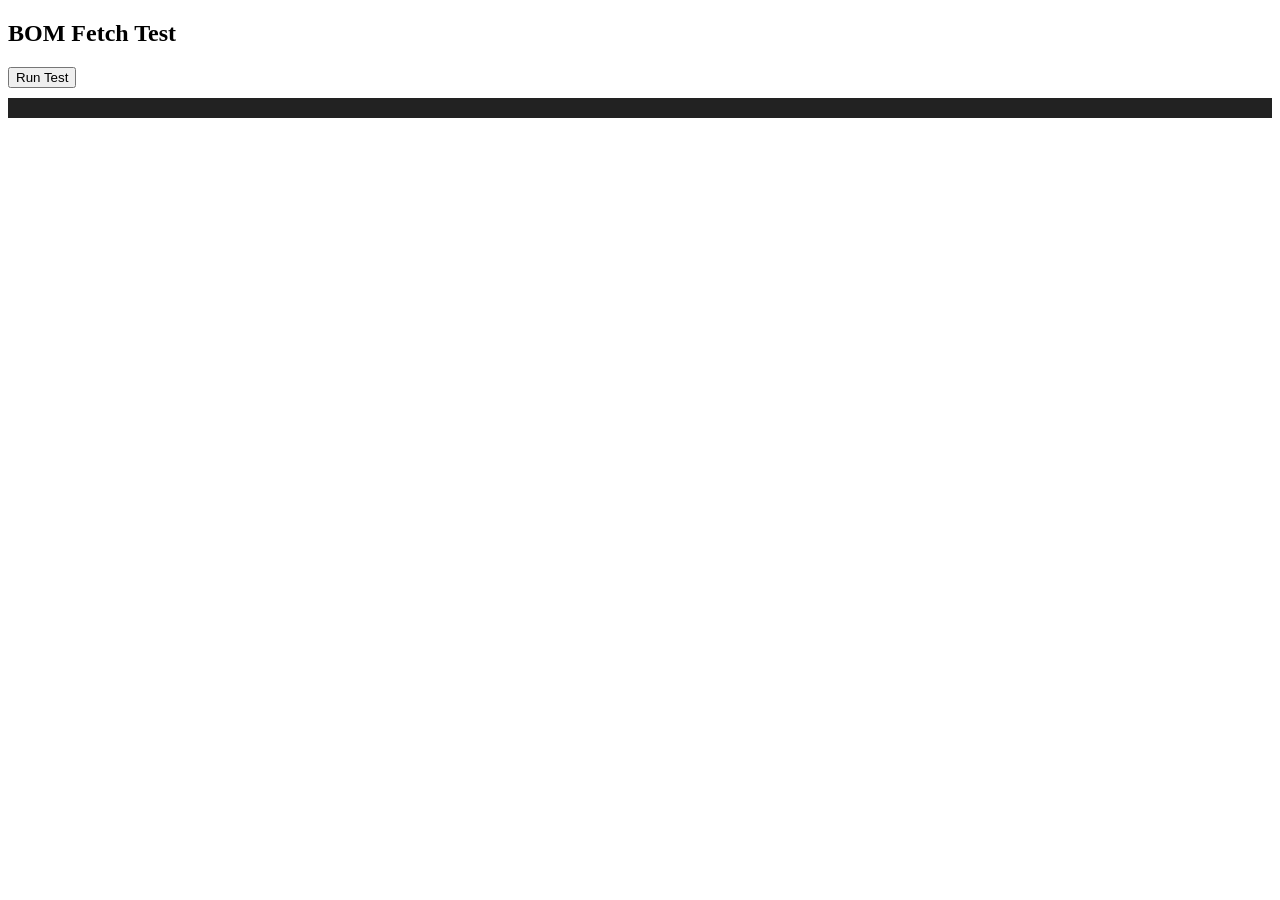
==== test.html @ 09e48233 "Create test.html" ====
<!DOCTYPE html>
<html>
<head>
<meta charset="UTF-8">
<title>BOM Fetch Test</title>
</head>
<body>

<h2>BOM Fetch Test</h2>

<button onclick="testFetch()">Run Test</button>

<pre id="output" style="white-space: pre-wrap; background:#222; color:#0f0; padding:10px; margin-top:10px;"></pre>

<script>
async function tryFetch(label, url) {
  const out = document.getElementById("output");
  out.textContent += `\n=== ${label} ===\nURL: ${url}\n`;

  try {
    const res = await fetch(url);
    out.textContent += `Status: ${res.status}\n`;

    const text = await res.text();
    out.textContent += text.slice(0, 500) + "\n...\n";
  } catch (err) {
    out.textContent += "ERROR: " + err + "\n";
  }
}

function testFetch() {
  document.getElementById("output").textContent = "Running tests...\n";

  // 1. Direct BOM (likely to fail due to CORS)
  tryFetch("Direct BOM", "https://www.bom.gov.au/fwo/IDQ60920.xml");

  // 2. AllOrigins proxy
  tryFetch("AllOrigins", "https://api.allorigins.win/raw?url=https://www.bom.gov.au/fwo/IDQ60920.xml");

  // 3. corsproxy.io
  tryFetch("corsproxy.io", "https://corsproxy.io/?https://www.bom.gov.au/fwo/IDQ60920.xml");
}
</script>

</body>
</html>
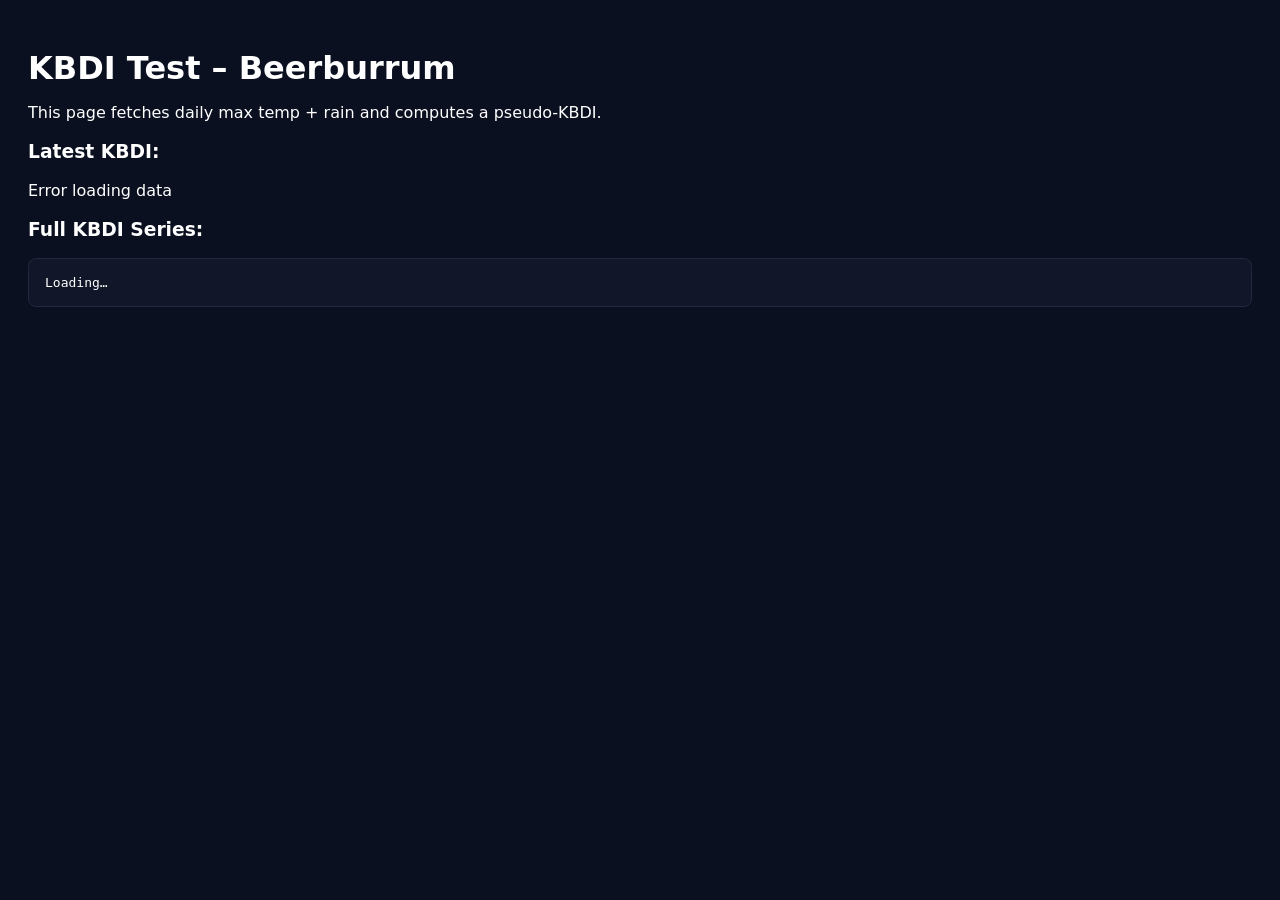
==== commit b28e0c27: "Create test.html" ====
--- a/test.html
+++ b/test.html
@@ -1,45 +1,141 @@
 <!DOCTYPE html>
-<html>
+<html lang="en">
 <head>
 <meta charset="UTF-8">
-<title>BOM Fetch Test</title>
+<title>KBDI Test – Beerburrum</title>
+<meta name="viewport" content="width=device-width, initial-scale=1">
+<style>
+  body {
+    font-family: system-ui, sans-serif;
+    background: #0b1020;
+    color: #fff;
+    padding: 20px;
+  }
+  h1 { margin-bottom: 0.5rem; }
+  pre {
+    background: #111628;
+    padding: 1rem;
+    border-radius: 8px;
+    overflow-x: auto;
+    border: 1px solid #222842;
+  }
+</style>
 </head>
 <body>
 
-<h2>BOM Fetch Test</h2>
+<h1>KBDI Test – Beerburrum</h1>
+<p>This page fetches daily max temp + rain and computes a pseudo‑KBDI.</p>
 
-<button onclick="testFetch()">Run Test</button>
+<h3>Latest KBDI:</h3>
+<div id="kbdi-latest">Loading…</div>
 
-<pre id="output" style="white-space: pre-wrap; background:#222; color:#0f0; padding:10px; margin-top:10px;"></pre>
+<h3>Full KBDI Series:</h3>
+<pre id="kbdi-series">Loading…</pre>
 
 <script>
-async function tryFetch(label, url) {
-  const out = document.getElementById("output");
-  out.textContent += `\n=== ${label} ===\nURL: ${url}\n`;
+// -------------------------------
+// 1. Fetch daily data (archive API)
+// -------------------------------
+async function fetchDailyForKBDI() {
+  const lat = -26.95;
+  const lon = 153.06;
 
-  try {
-    const res = await fetch(url);
-    out.textContent += `Status: ${res.status}\n`;
+  // Pull last 120 days for testing
+  const end = new Date();
+  const start = new Date();
+  start.setDate(end.getDate() - 120);
 
-    const text = await res.text();
-    out.textContent += text.slice(0, 500) + "\n...\n";
-  } catch (err) {
-    out.textContent += "ERROR: " + err + "\n";
-  }
+  const fmt = d => d.toISOString().split("T")[0];
+
+  const url = "https://archive-api.open-meteo.com/v1/archive?" +
+    new URLSearchParams({
+      latitude: lat,
+      longitude: lon,
+      start_date: fmt(start),
+      end_date: fmt(end),
+      daily: "temperature_2m_max,precipitation_sum",
+      timezone: "Australia/Brisbane"
+    });
+
+  const res = await fetch(url);
+  if (!res.ok) throw new Error("Archive fetch failed");
+  const data = await res.json();
+
+  return {
+    dates: data.daily.time,
+    tmax: data.daily.temperature_2m_max,
+    rain: data.daily.precipitation_sum
+  };
 }
 
-function testFetch() {
-  document.getElementById("output").textContent = "Running tests...\n";
+// -------------------------------
+// 2. Pseudo‑KBDI daily step
+// -------------------------------
+function stepKBDI(prev, tmax, rainMm) {
+  let k = prev;
 
-  // 1. Direct BOM (likely to fail due to CORS)
-  tryFetch("Direct BOM", "https://www.bom.gov.au/fwo/IDQ60920.xml");
+  // Drying: hotter days dry faster
+  const drying = Math.max(0, (tmax - 5) * 0.25); // ~0–10/day
+  k += drying;
 
-  // 2. AllOrigins proxy
-  tryFetch("AllOrigins", "https://api.allorigins.win/raw?url=https://www.bom.gov.au/fwo/IDQ60920.xml");
+  // Wetting: ignore first 2 mm, then reduce KBDI
+  if (rainMm > 2) {
+    const effective = rainMm - 2;
+    const wetting = effective * 1.5; // 1.5 units per mm
+    k -= wetting;
+  }
 
-  // 3. corsproxy.io
-  tryFetch("corsproxy.io", "https://corsproxy.io/?https://www.bom.gov.au/fwo/IDQ60920.xml");
+  // Clamp
+  if (k < 0) k = 0;
+  if (k > 200) k = 200;
+
+  return k;
 }
+
+// -------------------------------
+// 3. Build KBDI series
+// -------------------------------
+function buildKBDI(dates, tmaxArr, rainArr) {
+  const kbdi = new Array(dates.length).fill(0);
+
+  // Find last "reset" event: rain >= 150 mm in a day
+  let resetIndex = 0;
+  for (let i = 0; i < rainArr.length; i++) {
+    if (rainArr[i] >= 150) resetIndex = i;
+  }
+
+  // Start near zero after the soaking event
+  kbdi[resetIndex] = 5;
+
+  // Step forward
+  for (let i = resetIndex + 1; i < dates.length; i++) {
+    kbdi[i] = stepKBDI(kbdi[i - 1], tmaxArr[i], rainArr[i]);
+  }
+
+  return kbdi;
+}
+
+// -------------------------------
+// 4. Run everything
+// -------------------------------
+(async () => {
+  try {
+    const daily = await fetchDailyForKBDI();
+    const kbdi = buildKBDI(daily.dates, daily.tmax, daily.rain);
+
+    const latest = kbdi[kbdi.length - 1];
+
+    document.getElementById("kbdi-latest").textContent =
+      latest.toFixed(1);
+
+    document.getElementById("kbdi-series").textContent =
+      kbdi.map((v, i) => `${daily.dates[i]}  →  ${v.toFixed(1)}`).join("\n");
+
+  } catch (err) {
+    document.getElementById("kbdi-latest").textContent = "Error loading data";
+    console.error(err);
+  }
+})();
 </script>
 
 </body>
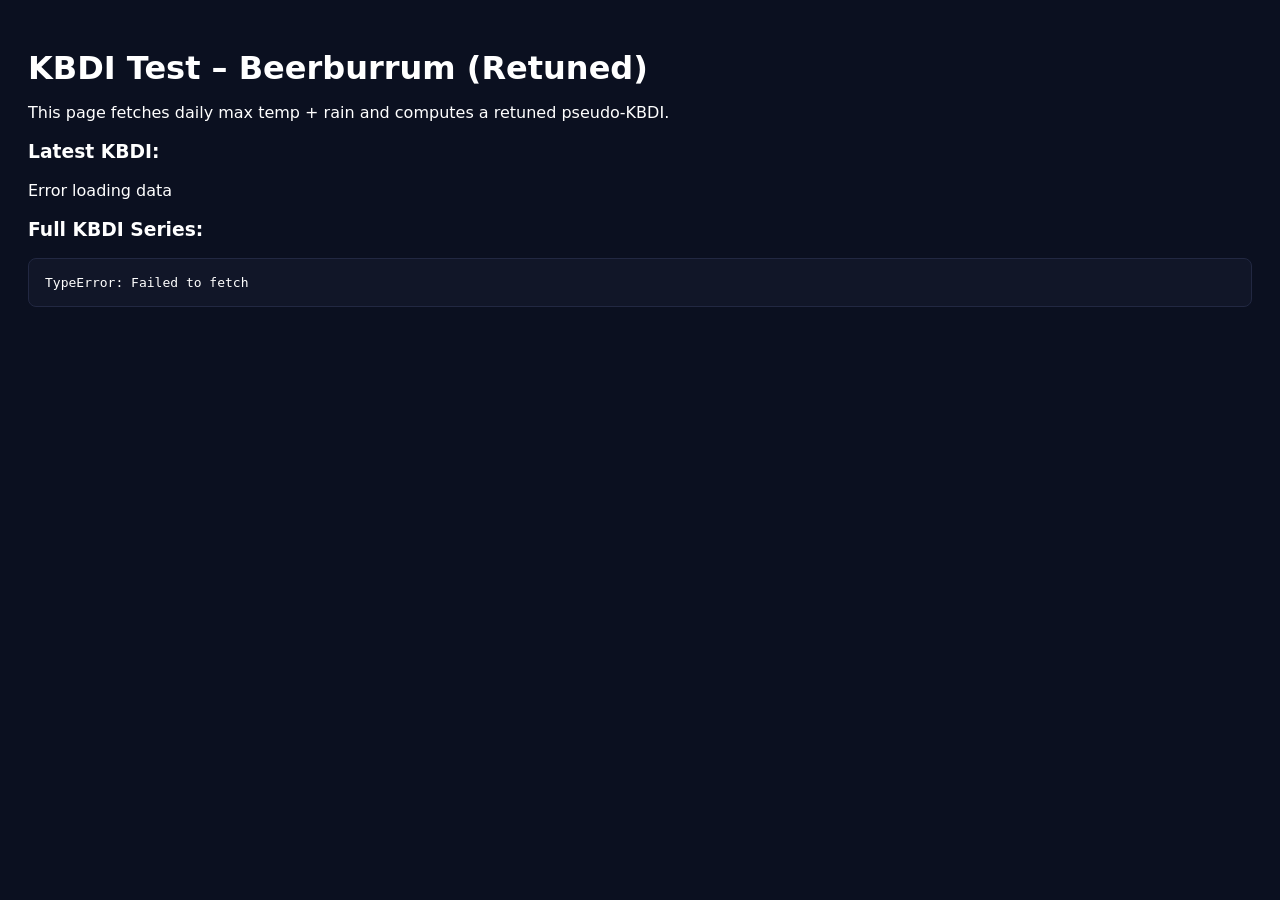
==== commit 36df1478: "Update test.html" ====
--- a/test.html
+++ b/test.html
@@ -2,7 +2,7 @@
 <html lang="en">
 <head>
 <meta charset="UTF-8">
-<title>KBDI Test – Beerburrum</title>
+<title>KBDI Test – Beerburrum (Retuned)</title>
 <meta name="viewport" content="width=device-width, initial-scale=1">
 <style>
   body {
@@ -23,8 +23,8 @@
 </head>
 <body>
 
-<h1>KBDI Test – Beerburrum</h1>
-<p>This page fetches daily max temp + rain and computes a pseudo‑KBDI.</p>
+<h1>KBDI Test – Beerburrum (Retuned)</h1>
+<p>This page fetches daily max temp + rain and computes a retuned pseudo‑KBDI.</p>
 
 <h3>Latest KBDI:</h3>
 <div id="kbdi-latest">Loading…</div>
@@ -40,7 +40,7 @@
   const lat = -26.95;
   const lon = 153.06;
 
-  // Pull last 120 days for testing
+  // Last 120 days for testing
   const end = new Date();
   const start = new Date();
   start.setDate(end.getDate() - 120);
@@ -58,7 +58,7 @@
     });
 
   const res = await fetch(url);
-  if (!res.ok) throw new Error("Archive fetch failed");
+  if (!res.ok) throw new Error("Archive fetch failed: " + res.status);
   const data = await res.json();
 
   return {
@@ -69,19 +69,19 @@
 }
 
 // -------------------------------
-// 2. Pseudo‑KBDI daily step
+// 2. Retuned pseudo‑KBDI daily step
 // -------------------------------
 function stepKBDI(prev, tmax, rainMm) {
   let k = prev;
 
-  // Drying: hotter days dry faster
-  const drying = Math.max(0, (tmax - 5) * 0.25); // ~0–10/day
+  // Drying: softened rate so KBDI doesn't climb too fast
+  const drying = Math.max(0, (tmax - 8) * 0.18); // was (tmax - 5) * 0.25
   k += drying;
 
-  // Wetting: ignore first 2 mm, then reduce KBDI
-  if (rainMm > 2) {
-    const effective = rainMm - 2;
-    const wetting = effective * 1.5; // 1.5 units per mm
+  // Wetting: let rain pull harder, and start biting earlier
+  if (rainMm > 1) {                 // was > 2
+    const effective = rainMm - 1;   // was rainMm - 2
+    const wetting = effective * 2.0; // was 1.5
     k -= wetting;
   }
 
@@ -104,12 +104,16 @@
     if (rainArr[i] >= 150) resetIndex = i;
   }
 
-  // Start near zero after the soaking event
-  kbdi[resetIndex] = 5;
+  // Start very close to zero after the soaking event
+  kbdi[resetIndex] = 2; // was 5
 
-  // Step forward
+  // Step forward with logging
   for (let i = resetIndex + 1; i < dates.length; i++) {
     kbdi[i] = stepKBDI(kbdi[i - 1], tmaxArr[i], rainArr[i]);
+    console.log(
+      `${dates[i]} | Tmax=${tmaxArr[i]}°C | ` +
+      `Rain=${rainArr[i]}mm | KBDI=${kbdi[i].toFixed(1)}`
+    );
   }
 
   return kbdi;
@@ -133,6 +137,7 @@
 
   } catch (err) {
     document.getElementById("kbdi-latest").textContent = "Error loading data";
+    document.getElementById("kbdi-series").textContent = String(err);
     console.error(err);
   }
 })();
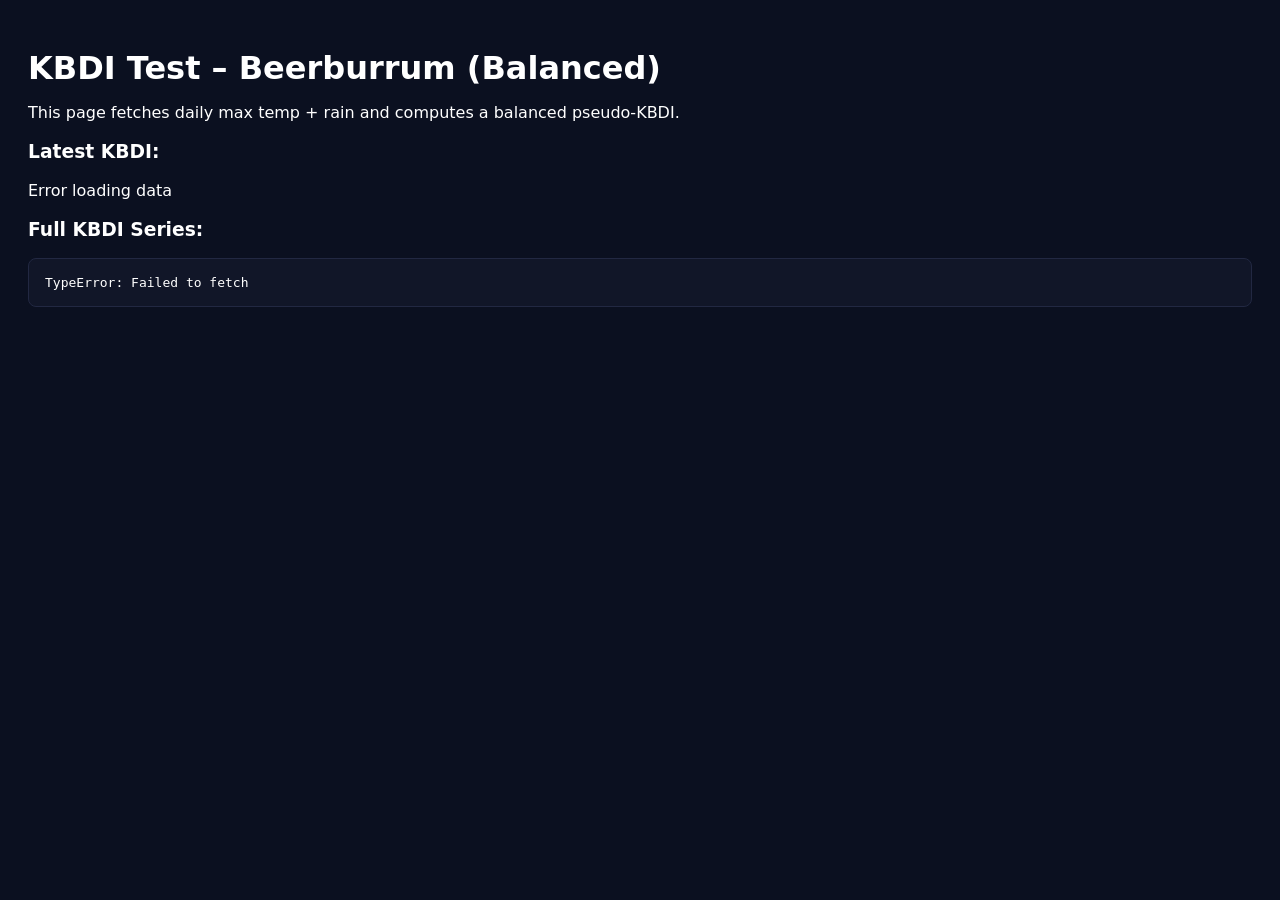
==== commit 6ba4a6dc: "Update test.html" ====
--- a/test.html
+++ b/test.html
@@ -2,7 +2,7 @@
 <html lang="en">
 <head>
 <meta charset="UTF-8">
-<title>KBDI Test – Beerburrum (Retuned)</title>
+<title>KBDI Test – Beerburrum (Balanced)</title>
 <meta name="viewport" content="width=device-width, initial-scale=1">
 <style>
   body {
@@ -23,8 +23,8 @@
 </head>
 <body>
 
-<h1>KBDI Test – Beerburrum (Retuned)</h1>
-<p>This page fetches daily max temp + rain and computes a retuned pseudo‑KBDI.</p>
+<h1>KBDI Test – Beerburrum (Balanced)</h1>
+<p>This page fetches daily max temp + rain and computes a balanced pseudo‑KBDI.</p>
 
 <h3>Latest KBDI:</h3>
 <div id="kbdi-latest">Loading…</div>
@@ -69,19 +69,19 @@
 }
 
 // -------------------------------
-// 2. Retuned pseudo‑KBDI daily step
+// 2. Balanced pseudo‑KBDI daily step
 // -------------------------------
 function stepKBDI(prev, tmax, rainMm) {
   let k = prev;
 
-  // Drying: softened rate so KBDI doesn't climb too fast
-  const drying = Math.max(0, (tmax - 8) * 0.18); // was (tmax - 5) * 0.25
+  // Drying: moderate softening (between original and previous)
+  const drying = Math.max(0, (tmax - 6) * 0.22);
   k += drying;
 
-  // Wetting: let rain pull harder, and start biting earlier
-  if (rainMm > 1) {                 // was > 2
-    const effective = rainMm - 1;   // was rainMm - 2
-    const wetting = effective * 2.0; // was 1.5
+  // Wetting: slightly stronger than original, but not extreme
+  if (rainMm > 1) {
+    const effective = rainMm - 1;
+    const wetting = effective * 1.7;
     k -= wetting;
   }
 
@@ -104,8 +104,8 @@
     if (rainArr[i] >= 150) resetIndex = i;
   }
 
-  // Start very close to zero after the soaking event
-  kbdi[resetIndex] = 2; // was 5
+  // Start near zero after the soaking event
+  kbdi[resetIndex] = 3; // slightly above 0 for stability
 
   // Step forward with logging
   for (let i = resetIndex + 1; i < dates.length; i++) {
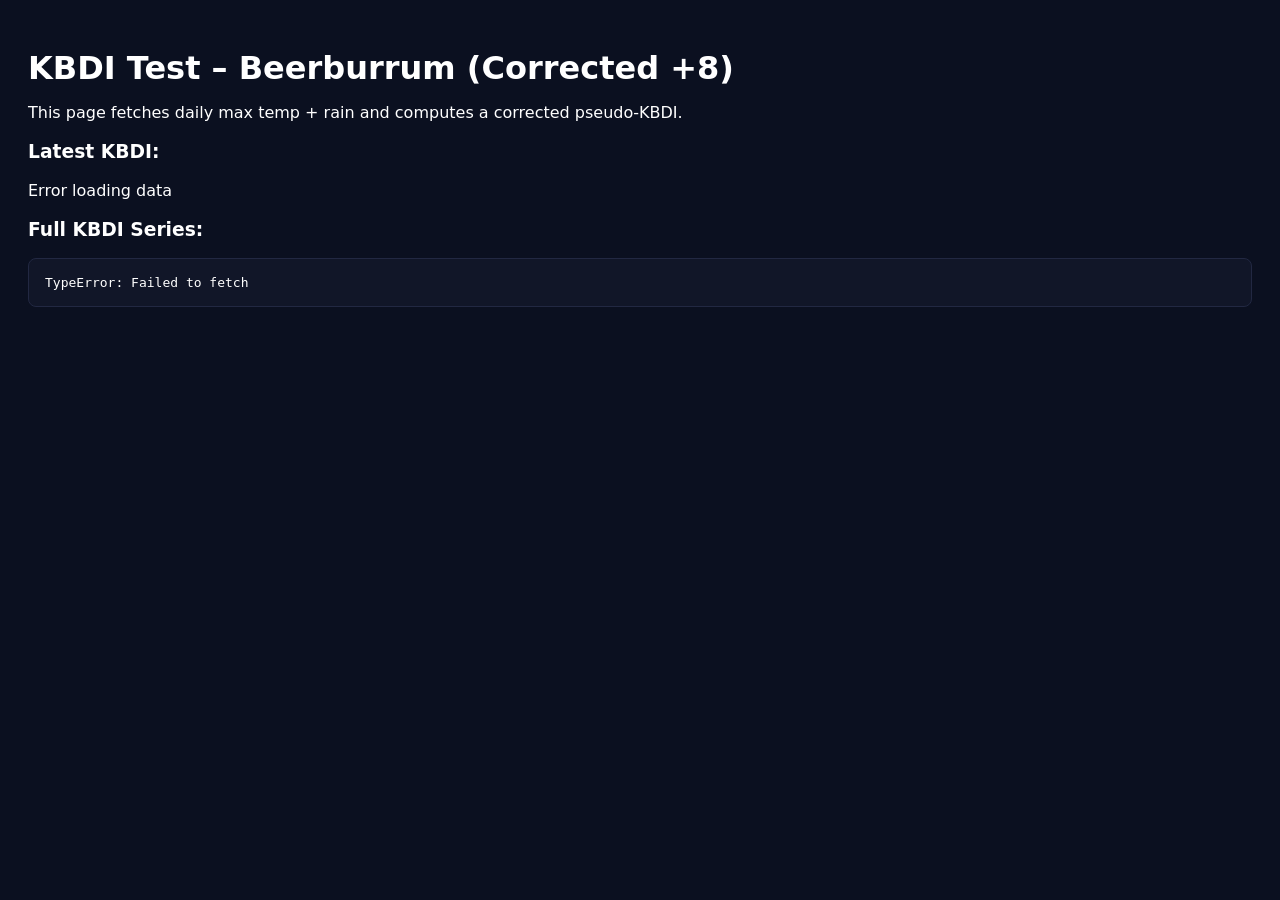
==== commit 51cf5456: "Update test.html" ====
--- a/test.html
+++ b/test.html
@@ -2,7 +2,7 @@
 <html lang="en">
 <head>
 <meta charset="UTF-8">
-<title>KBDI Test – Beerburrum (Balanced)</title>
+<title>KBDI Test – Beerburrum (Corrected +8)</title>
 <meta name="viewport" content="width=device-width, initial-scale=1">
 <style>
   body {
@@ -23,8 +23,8 @@
 </head>
 <body>
 
-<h1>KBDI Test – Beerburrum (Balanced)</h1>
-<p>This page fetches daily max temp + rain and computes a balanced pseudo‑KBDI.</p>
+<h1>KBDI Test – Beerburrum (Corrected +8)</h1>
+<p>This page fetches daily max temp + rain and computes a corrected pseudo‑KBDI.</p>
 
 <h3>Latest KBDI:</h3>
 <div id="kbdi-latest">Loading…</div>
@@ -40,7 +40,6 @@
   const lat = -26.95;
   const lon = 153.06;
 
-  // Last 120 days for testing
   const end = new Date();
   const start = new Date();
   start.setDate(end.getDate() - 120);
@@ -74,11 +73,11 @@
 function stepKBDI(prev, tmax, rainMm) {
   let k = prev;
 
-  // Drying: moderate softening (between original and previous)
+  // Drying: moderate softening
   const drying = Math.max(0, (tmax - 6) * 0.22);
   k += drying;
 
-  // Wetting: slightly stronger than original, but not extreme
+  // Wetting: slightly stronger than original
   if (rainMm > 1) {
     const effective = rainMm - 1;
     const wetting = effective * 1.7;
@@ -93,26 +92,23 @@
 }
 
 // -------------------------------
-// 3. Build KBDI series
+// 3. Build KBDI series (+8 correction)
 // -------------------------------
 function buildKBDI(dates, tmaxArr, rainArr) {
   const kbdi = new Array(dates.length).fill(0);
 
-  // Find last "reset" event: rain >= 150 mm in a day
   let resetIndex = 0;
   for (let i = 0; i < rainArr.length; i++) {
     if (rainArr[i] >= 150) resetIndex = i;
   }
 
-  // Start near zero after the soaking event
-  kbdi[resetIndex] = 3; // slightly above 0 for stability
+  // Corrected baseline: 3 → 11 (adds ~8 to entire curve)
+  kbdi[resetIndex] = 11;
 
-  // Step forward with logging
   for (let i = resetIndex + 1; i < dates.length; i++) {
     kbdi[i] = stepKBDI(kbdi[i - 1], tmaxArr[i], rainArr[i]);
     console.log(
-      `${dates[i]} | Tmax=${tmaxArr[i]}°C | ` +
-      `Rain=${rainArr[i]}mm | KBDI=${kbdi[i].toFixed(1)}`
+      `${dates[i]} | Tmax=${tmaxArr[i]}°C | Rain=${rainArr[i]}mm | KBDI=${kbdi[i].toFixed(1)}`
     );
   }
 
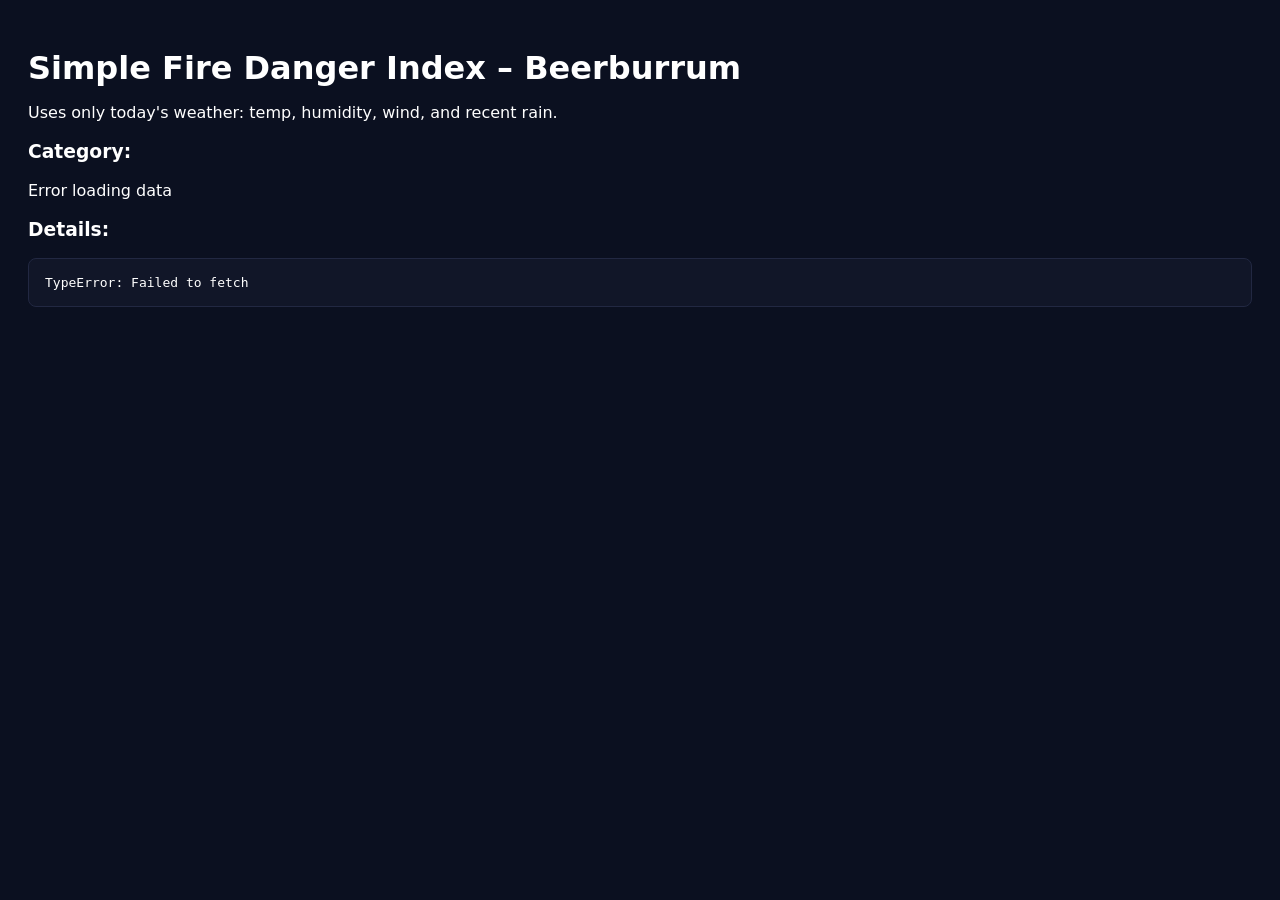
==== commit 07a0cf01: "Create test.html" ====
--- a/test.html
+++ b/test.html
@@ -2,7 +2,7 @@
 <html lang="en">
 <head>
 <meta charset="UTF-8">
-<title>KBDI Test – Beerburrum (Corrected +8)</title>
+<title>Simple Fire Danger Index – Beerburrum</title>
 <meta name="viewport" content="width=device-width, initial-scale=1">
 <style>
   body {
@@ -23,96 +23,101 @@
 </head>
 <body>
 
-<h1>KBDI Test – Beerburrum (Corrected +8)</h1>
-<p>This page fetches daily max temp + rain and computes a corrected pseudo‑KBDI.</p>
+<h1>Simple Fire Danger Index – Beerburrum</h1>
+<p>Uses only today's weather: temp, humidity, wind, and recent rain.</p>
 
-<h3>Latest KBDI:</h3>
-<div id="kbdi-latest">Loading…</div>
+<h3>Category:</h3>
+<div id="category">Loading…</div>
 
-<h3>Full KBDI Series:</h3>
-<pre id="kbdi-series">Loading…</pre>
+<h3>Details:</h3>
+<pre id="details">Loading…</pre>
 
 <script>
 // -------------------------------
-// 1. Fetch daily data (archive API)
+// 1. Fetch current weather + last 72h rain
 // -------------------------------
-async function fetchDailyForKBDI() {
+async function fetchWeather() {
   const lat = -26.95;
   const lon = 153.06;
 
-  const end = new Date();
-  const start = new Date();
-  start.setDate(end.getDate() - 120);
-
-  const fmt = d => d.toISOString().split("T")[0];
-
-  const url = "https://archive-api.open-meteo.com/v1/archive?" +
+  const nowUrl = "https://api.open-meteo.com/v1/forecast?" +
     new URLSearchParams({
       latitude: lat,
       longitude: lon,
-      start_date: fmt(start),
-      end_date: fmt(end),
-      daily: "temperature_2m_max,precipitation_sum",
+      current: "temperature_2m,relative_humidity_2m,wind_speed_10m",
       timezone: "Australia/Brisbane"
     });
 
-  const res = await fetch(url);
-  if (!res.ok) throw new Error("Archive fetch failed: " + res.status);
-  const data = await res.json();
+  const rainUrl = "https://archive-api.open-meteo.com/v1/archive?" +
+    new URLSearchParams({
+      latitude: lat,
+      longitude: lon,
+      start_date: getPastDate(3),
+      end_date: getPastDate(0),
+      daily: "precipitation_sum",
+      timezone: "Australia/Brisbane"
+    });
+
+  const [nowRes, rainRes] = await Promise.all([fetch(nowUrl), fetch(rainUrl)]);
+  const now = await nowRes.json();
+  const rain = await rainRes.json();
 
   return {
-    dates: data.daily.time,
-    tmax: data.daily.temperature_2m_max,
-    rain: data.daily.precipitation_sum
+    temp: now.current.temperature_2m,
+    rh: now.current.relative_humidity_2m,
+    wind: now.current.wind_speed_10m,
+    rain24: rain.daily.precipitation_sum.slice(-1)[0],
+    rain72: rain.daily.precipitation_sum.reduce((a, b) => a + b, 0)
   };
 }
 
-// -------------------------------
-// 2. Balanced pseudo‑KBDI daily step
-// -------------------------------
-function stepKBDI(prev, tmax, rainMm) {
-  let k = prev;
-
-  // Drying: moderate softening
-  const drying = Math.max(0, (tmax - 6) * 0.22);
-  k += drying;
-
-  // Wetting: slightly stronger than original
-  if (rainMm > 1) {
-    const effective = rainMm - 1;
-    const wetting = effective * 1.7;
-    k -= wetting;
-  }
-
-  // Clamp
-  if (k < 0) k = 0;
-  if (k > 200) k = 200;
-
-  return k;
+function getPastDate(days) {
+  const d = new Date();
+  d.setDate(d.getDate() - days);
+  return d.toISOString().split("T")[0];
 }
 
 // -------------------------------
-// 3. Build KBDI series (+8 correction)
+// 2. Simple Fire Danger Scoring
 // -------------------------------
-function buildKBDI(dates, tmaxArr, rainArr) {
-  const kbdi = new Array(dates.length).fill(0);
+function computeFireIndex(temp, rh, wind, rain24, rain72) {
+  let score = 0;
 
-  let resetIndex = 0;
-  for (let i = 0; i < rainArr.length; i++) {
-    if (rainArr[i] >= 150) resetIndex = i;
-  }
+  // Temperature
+  if (temp >= 35) score += 3;
+  else if (temp >= 30) score += 2;
+  else if (temp >= 20) score += 1;
 
-  // Corrected baseline: 3 → 11 (adds ~8 to entire curve)
-  kbdi[resetIndex] = 11;
+  // Wind
+  if (wind >= 45) score += 3;
+  else if (wind >= 30) score += 2;
+  else if (wind >= 15) score += 1;
 
-  for (let i = resetIndex + 1; i < dates.length; i++) {
-    kbdi[i] = stepKBDI(kbdi[i - 1], tmaxArr[i], rainArr[i]);
-    console.log(
-      `${dates[i]} | Tmax=${tmaxArr[i]}°C | Rain=${rainArr[i]}mm | KBDI=${kbdi[i].toFixed(1)}`
-    );
-  }
+  // Humidity
+  if (rh < 20) score += 3;
+  else if (rh < 40) score += 2;
+  else if (rh < 60) score += 1;
 
-  return kbdi;
+  // Rain reduction
+  if (rain24 > 0) score -= 2;
+  else if (rain72 > 0) score -= 1;
+
+  // Clamp
+  if (score < 0) score = 0;
+  if (score > 10) score = 10;
+
+  return score;
+}
+
+// -------------------------------
+// 3. Map score → category
+// -------------------------------
+function scoreToCategory(score) {
+  if (score <= 2) return "Low";
+  if (score <= 4) return "Moderate";
+  if (score <= 6) return "High";
+  if (score <= 8) return "Extreme";
+  return "Catastrophic";
 }
 
 // -------------------------------
@@ -120,20 +125,24 @@
 // -------------------------------
 (async () => {
   try {
-    const daily = await fetchDailyForKBDI();
-    const kbdi = buildKBDI(daily.dates, daily.tmax, daily.rain);
+    const w = await fetchWeather();
+    const score = computeFireIndex(w.temp, w.rh, w.wind, w.rain24, w.rain72);
+    const category = scoreToCategory(score);
 
-    const latest = kbdi[kbdi.length - 1];
+    document.getElementById("category").textContent = category;
 
-    document.getElementById("kbdi-latest").textContent =
-      latest.toFixed(1);
-
-    document.getElementById("kbdi-series").textContent =
-      kbdi.map((v, i) => `${daily.dates[i]}  →  ${v.toFixed(1)}`).join("\n");
+    document.getElementById("details").textContent =
+      `Temp: ${w.temp}°C\n` +
+      `Humidity: ${w.rh}%\n` +
+      `Wind: ${w.wind} km/h\n` +
+      `Rain (24h): ${w.rain24} mm\n` +
+      `Rain (72h): ${w.rain72} mm\n\n` +
+      `Score: ${score}\n` +
+      `Category: ${category}`;
 
   } catch (err) {
-    document.getElementById("kbdi-latest").textContent = "Error loading data";
-    document.getElementById("kbdi-series").textContent = String(err);
+    document.getElementById("category").textContent = "Error loading data";
+    document.getElementById("details").textContent = String(err);
     console.error(err);
   }
 })();
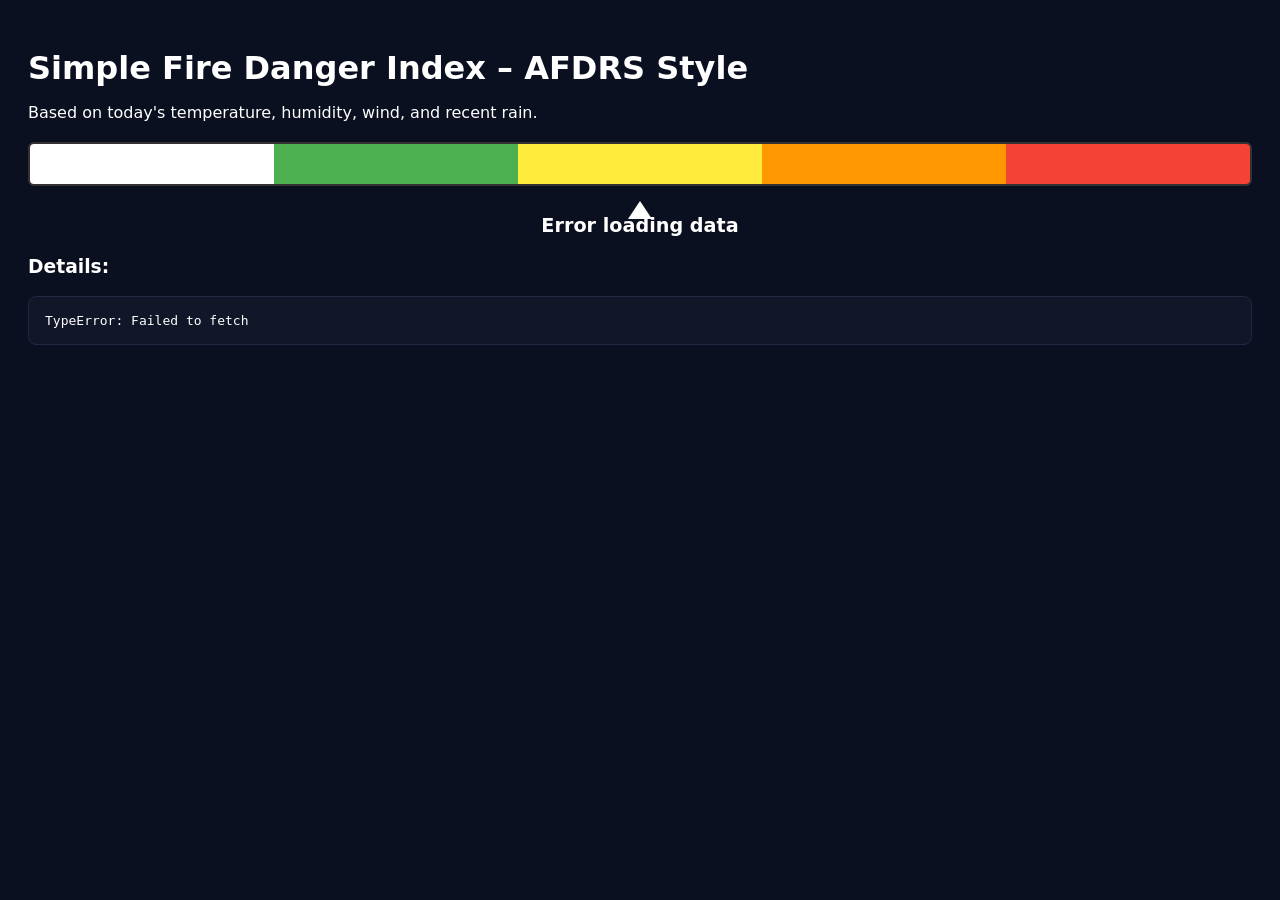
==== commit c453f5bf: "Update test.html" ====
--- a/test.html
+++ b/test.html
@@ -2,7 +2,7 @@
 <html lang="en">
 <head>
 <meta charset="UTF-8">
-<title>Simple Fire Danger Index – Beerburrum</title>
+<title>Simple Fire Danger Index – AFDRS Style</title>
 <meta name="viewport" content="width=device-width, initial-scale=1">
 <style>
   body {
@@ -12,6 +12,44 @@
     padding: 20px;
   }
   h1 { margin-bottom: 0.5rem; }
+
+  /* Colour bar container */
+  .bar {
+    display: flex;
+    height: 40px;
+    margin: 20px 0;
+    border-radius: 6px;
+    overflow: hidden;
+    border: 2px solid #333;
+  }
+
+  .seg { flex: 1; }
+
+  .no-rating { background: #ffffff; }
+  .moderate  { background: #4CAF50; }
+  .high      { background: #FFEB3B; }
+  .extreme   { background: #FF9800; }
+  .cat       { background: #F44336; }
+
+  /* Pointer */
+  .pointer {
+    width: 0;
+    height: 0;
+    border-left: 12px solid transparent;
+    border-right: 12px solid transparent;
+    border-bottom: 18px solid #fff;
+    margin: 0 auto;
+    position: relative;
+    top: -5px;
+  }
+
+  .label {
+    text-align: center;
+    margin-top: -10px;
+    font-size: 1.2rem;
+    font-weight: bold;
+  }
+
   pre {
     background: #111628;
     padding: 1rem;
@@ -23,11 +61,23 @@
 </head>
 <body>
 
-<h1>Simple Fire Danger Index – Beerburrum</h1>
-<p>Uses only today's weather: temp, humidity, wind, and recent rain.</p>
-
-<h3>Category:</h3>
-<div id="category">Loading…</div>
+<h1>Simple Fire Danger Index – AFDRS Style</h1>
+<p>Based on today's temperature, humidity, wind, and recent rain.</p>
+
+<!-- Colour bar -->
+<div class="bar">
+  <div class="seg no-rating"></div>
+  <div class="seg moderate"></div>
+  <div class="seg high"></div>
+  <div class="seg extreme"></div>
+  <div class="seg cat"></div>
+</div>
+
+<!-- Pointer -->
+<div id="pointer" class="pointer"></div>
+
+<!-- Category label -->
+<div id="category" class="label">Loading…</div>
 
 <h3>Details:</h3>
 <pre id="details">Loading…</pre>
@@ -110,18 +160,34 @@
 }
 
 // -------------------------------
-// 3. Map score → category
+// 3. Map score → AFDRS category
 // -------------------------------
 function scoreToCategory(score) {
-  if (score <= 2) return "Low";
-  if (score <= 4) return "Moderate";
-  if (score <= 6) return "High";
-  if (score <= 8) return "Extreme";
+  if (score <= 1) return "No Rating";
+  if (score <= 3) return "Moderate";
+  if (score <= 5) return "High";
+  if (score <= 7) return "Extreme";
   return "Catastrophic";
 }
 
 // -------------------------------
-// 4. Run everything
+// 4. Move pointer to correct segment
+// -------------------------------
+function movePointer(category) {
+  const pointer = document.getElementById("pointer");
+  const positions = {
+    "No Rating": 10,
+    "Moderate": 30,
+    "High": 50,
+    "Extreme": 70,
+    "Catastrophic": 90
+  };
+  pointer.style.left = positions[category] + "%";
+  pointer.style.position = "relative";
+}
+
+// -------------------------------
+// 5. Run everything
 // -------------------------------
 (async () => {
   try {
@@ -130,6 +196,7 @@
     const category = scoreToCategory(score);
 
     document.getElementById("category").textContent = category;
+    movePointer(category);
 
     document.getElementById("details").textContent =
       `Temp: ${w.temp}°C\n` +
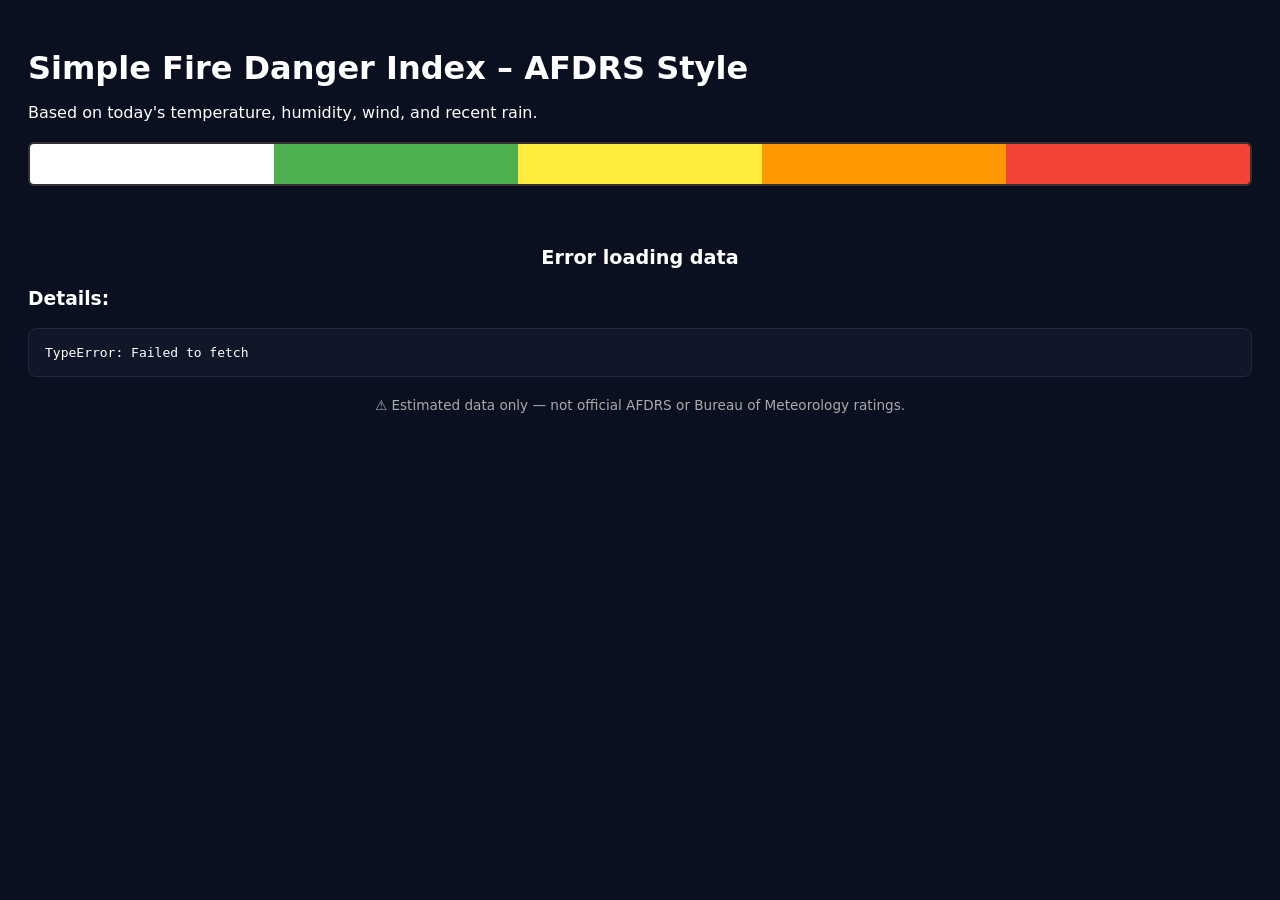
==== commit 08e973c1: "Update test.html" ====
--- a/test.html
+++ b/test.html
@@ -13,7 +13,6 @@
   }
   h1 { margin-bottom: 0.5rem; }
 
-  /* Colour bar container */
   .bar {
     display: flex;
     height: 40px;
@@ -21,31 +20,30 @@
     border-radius: 6px;
     overflow: hidden;
     border: 2px solid #333;
+    position: relative;
   }
 
   .seg { flex: 1; }
-
   .no-rating { background: #ffffff; }
   .moderate  { background: #4CAF50; }
   .high      { background: #FFEB3B; }
   .extreme   { background: #FF9800; }
   .cat       { background: #F44336; }
 
-  /* Pointer */
   .pointer {
     width: 0;
     height: 0;
     border-left: 12px solid transparent;
     border-right: 12px solid transparent;
     border-bottom: 18px solid #fff;
-    margin: 0 auto;
-    position: relative;
-    top: -5px;
+    position: absolute;
+    top: 42px;
+    transform: translateX(-50%);
   }
 
   .label {
     text-align: center;
-    margin-top: -10px;
+    margin-top: 60px;
     font-size: 1.2rem;
     font-weight: bold;
   }
@@ -57,6 +55,13 @@
     overflow-x: auto;
     border: 1px solid #222842;
   }
+
+  .disclaimer {
+    margin-top: 20px;
+    font-size: 0.85rem;
+    color: #aaa;
+    text-align: center;
+  }
 </style>
 </head>
 <body>
@@ -64,28 +69,25 @@
 <h1>Simple Fire Danger Index – AFDRS Style</h1>
 <p>Based on today's temperature, humidity, wind, and recent rain.</p>
 
-<!-- Colour bar -->
 <div class="bar">
   <div class="seg no-rating"></div>
   <div class="seg moderate"></div>
   <div class="seg high"></div>
   <div class="seg extreme"></div>
   <div class="seg cat"></div>
+  <div id="pointer" class="pointer"></div>
 </div>
 
-<!-- Pointer -->
-<div id="pointer" class="pointer"></div>
-
-<!-- Category label -->
 <div id="category" class="label">Loading…</div>
 
 <h3>Details:</h3>
 <pre id="details">Loading…</pre>
 
+<p class="disclaimer">
+  ⚠️ Estimated data only — not official AFDRS or Bureau of Meteorology ratings.
+</p>
+
 <script>
-// -------------------------------
-// 1. Fetch current weather + last 72h rain
-// -------------------------------
 async function fetchWeather() {
   const lat = -26.95;
   const lon = 153.06;
@@ -127,41 +129,28 @@
   return d.toISOString().split("T")[0];
 }
 
-// -------------------------------
-// 2. Simple Fire Danger Scoring
-// -------------------------------
 function computeFireIndex(temp, rh, wind, rain24, rain72) {
   let score = 0;
-
-  // Temperature
   if (temp >= 35) score += 3;
   else if (temp >= 30) score += 2;
   else if (temp >= 20) score += 1;
 
-  // Wind
   if (wind >= 45) score += 3;
   else if (wind >= 30) score += 2;
   else if (wind >= 15) score += 1;
 
-  // Humidity
   if (rh < 20) score += 3;
   else if (rh < 40) score += 2;
   else if (rh < 60) score += 1;
 
-  // Rain reduction
   if (rain24 > 0) score -= 2;
   else if (rain72 > 0) score -= 1;
 
-  // Clamp
   if (score < 0) score = 0;
   if (score > 10) score = 10;
-
   return score;
 }
 
-// -------------------------------
-// 3. Map score → AFDRS category
-// -------------------------------
 function scoreToCategory(score) {
   if (score <= 1) return "No Rating";
   if (score <= 3) return "Moderate";
@@ -170,9 +159,6 @@
   return "Catastrophic";
 }
 
-// -------------------------------
-// 4. Move pointer to correct segment
-// -------------------------------
 function movePointer(category) {
   const pointer = document.getElementById("pointer");
   const positions = {
@@ -183,12 +169,8 @@
     "Catastrophic": 90
   };
   pointer.style.left = positions[category] + "%";
-  pointer.style.position = "relative";
-}
-
-// -------------------------------
-// 5. Run everything
-// -------------------------------
+}
+
 (async () => {
   try {
     const w = await fetchWeather();
